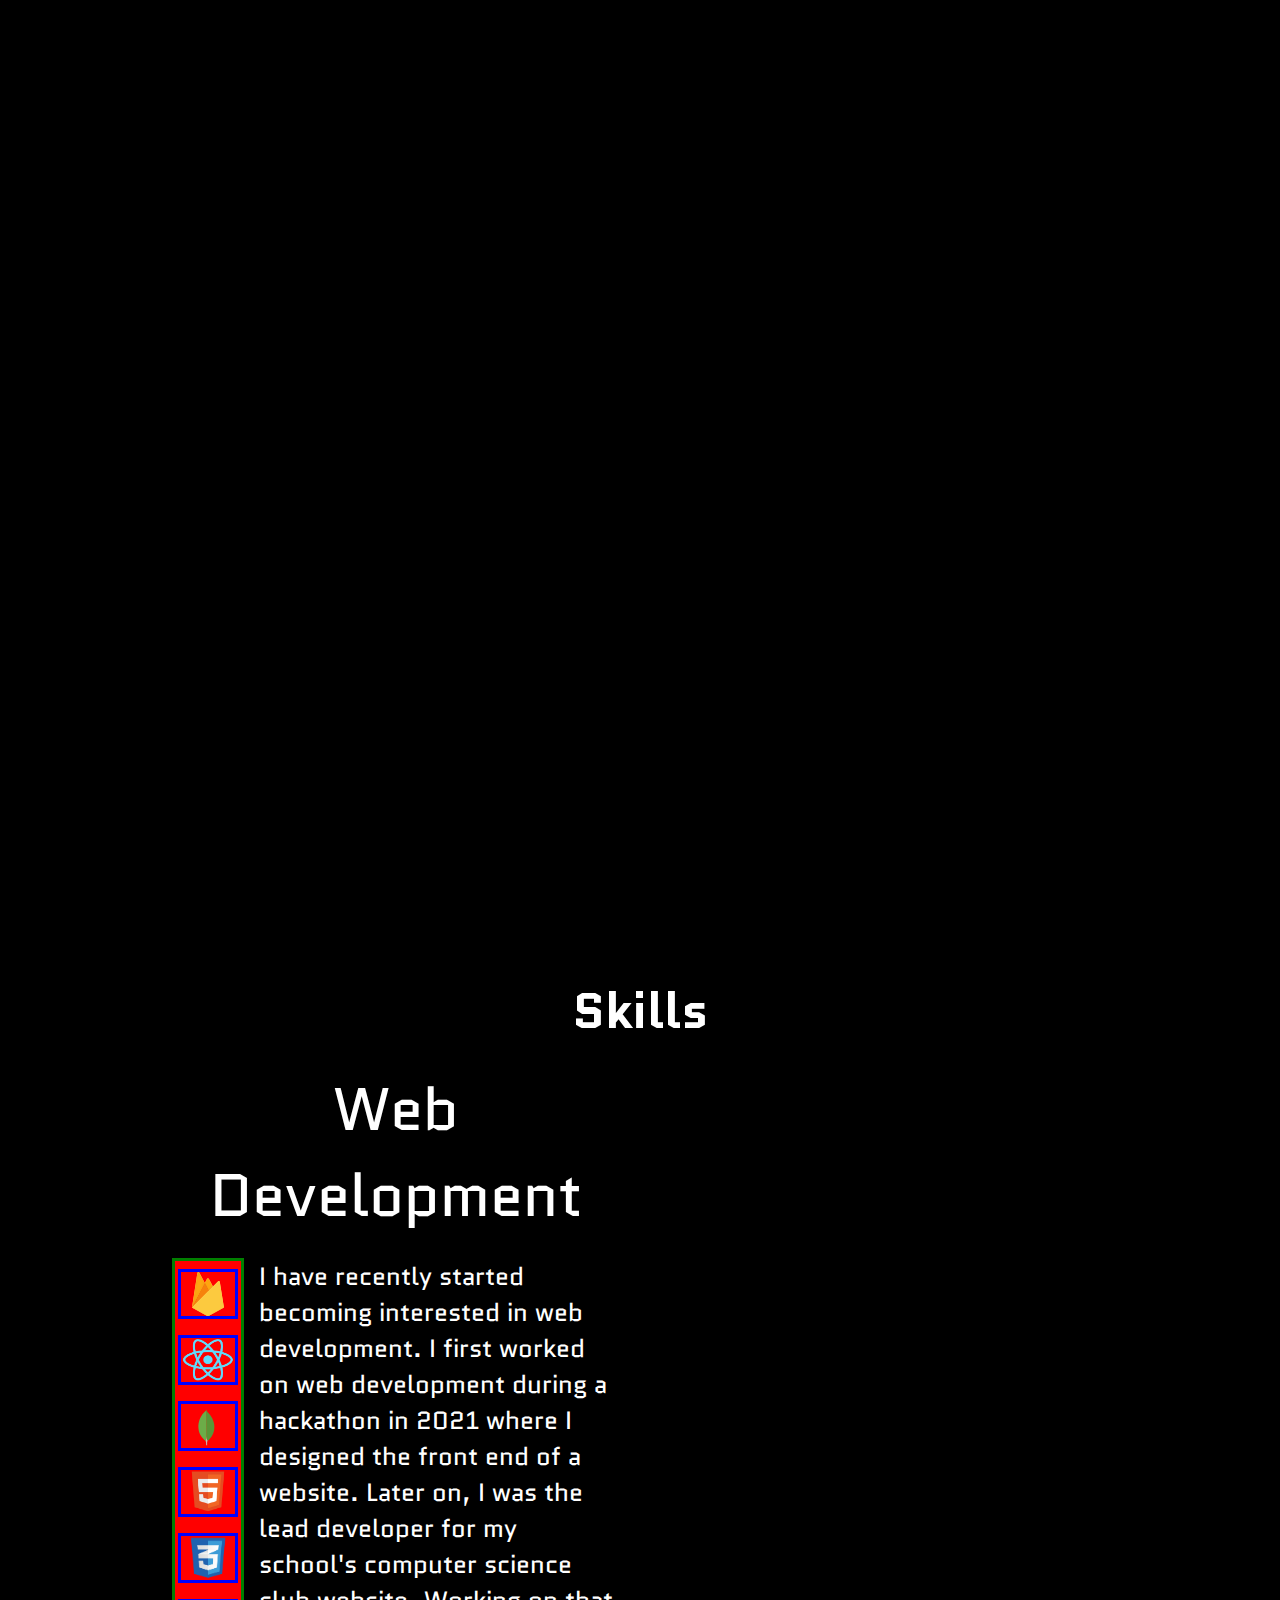
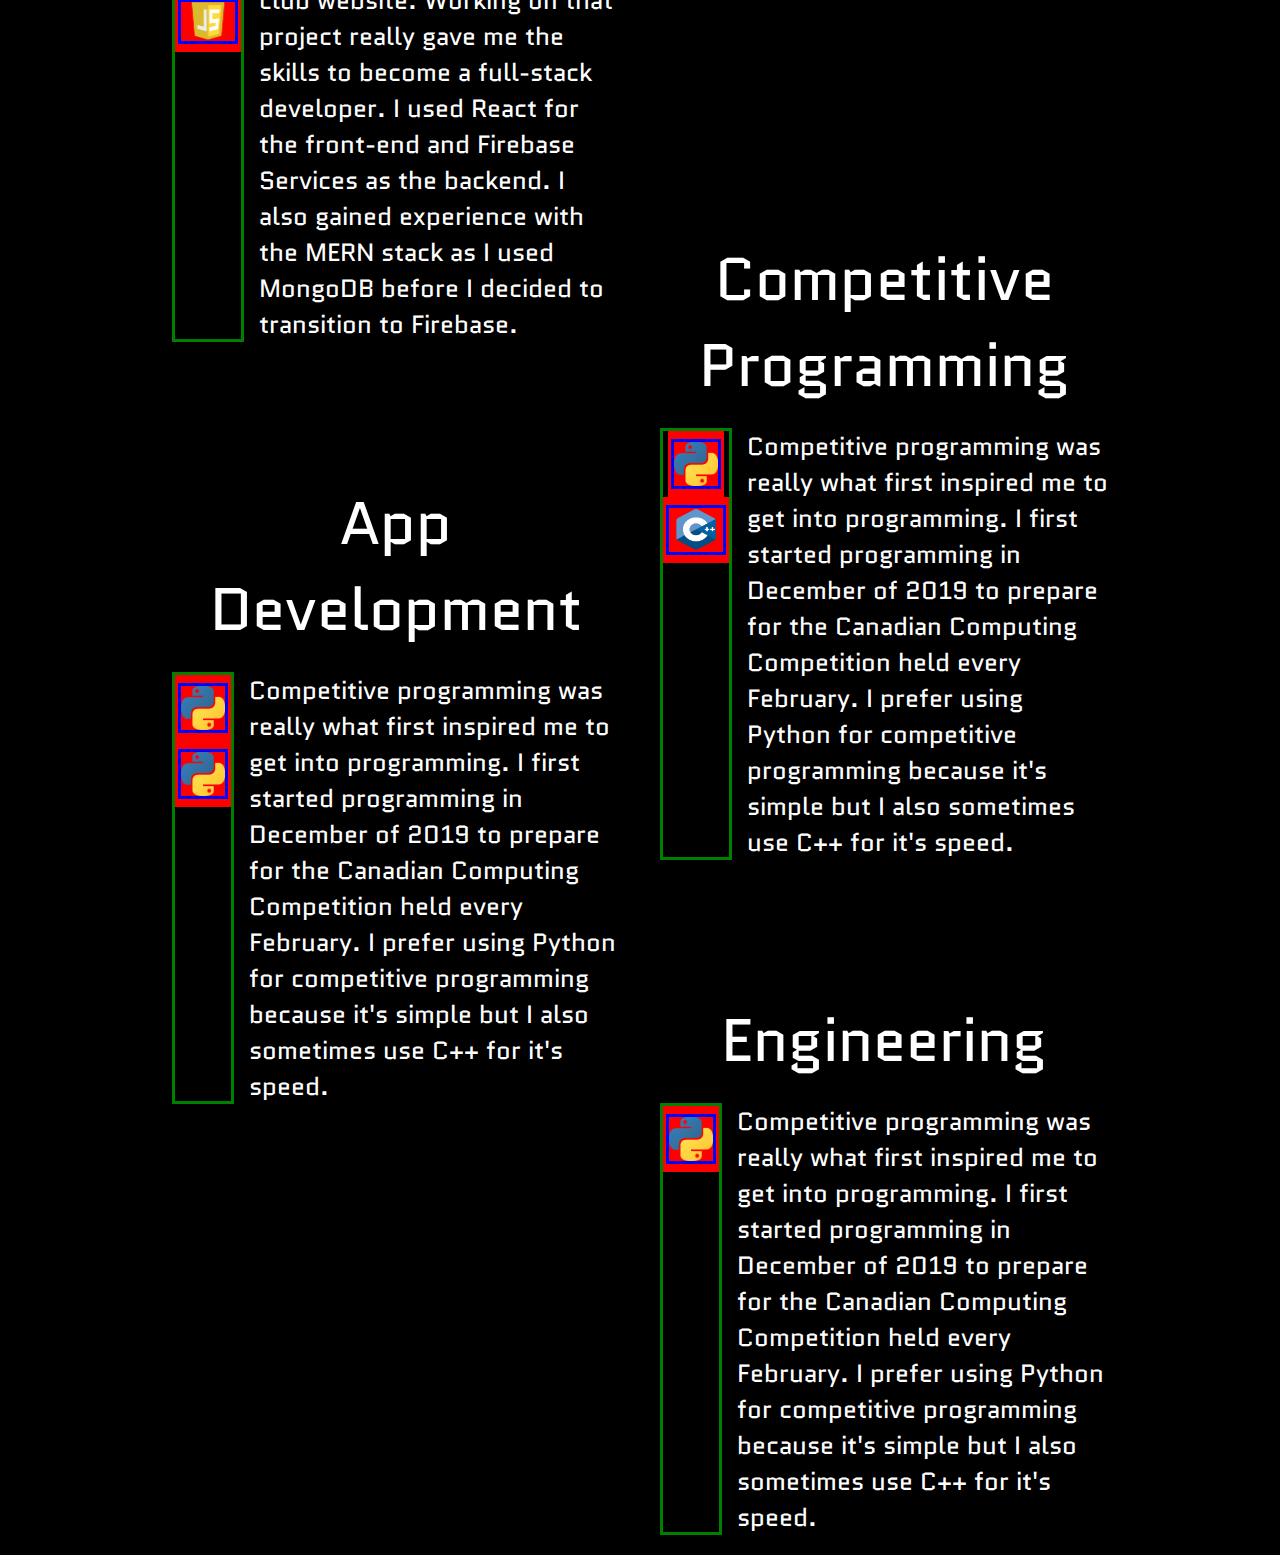
==== about-me.html @ 53fbfb59 "Added features" ====
<!DOCTYPE html>
<html>
  <head>
    <title>Projects</title>
    <link rel='stylesheet' type='text/css' href='about-me.css'>
  </head>


  <nav id='navbar'>
    <a class='logo' href='home.html'>&lt;Ri&gt;</a>
    
    <ul class='nav-links'>
      <li><a id='nav-a' href='projects.html'>Projects</a></li>
      <li><a id='nav-a' href='about-me.html'>About Me</a></li>
      <li><a id='nav-a' href='#'>Contact Me</a></li>
    </ul>
  </nav>

  <body>

    <section class='top-section'>
      <div class='content-container'>
        <div class='flexbox-container'>
          <div class='left-portion'>

            <svg id='about-me-heading' width="640" height="107" viewBox="0 0 640 107" fill="none" xmlns="http://www.w3.org/2000/svg">
              <path d="M54.736 5.2L90.736 106H76.624L68.128 82.096H23.488L14.992 106H0.880005L36.88 5.2H54.736ZM45.664 19.456L28.096 69.136H63.52L45.952 19.456H45.664Z" stroke="white" stroke-width="5"/>
              <path d="M129.337 33.28H151.081L167.785 42.928V97.072L151.081 106.72H129.337L119.113 100.816L108.889 106.72H105.145V0.880005H119.113V39.184L129.337 33.28ZM119.113 45.808V94.192H153.817V45.808H119.113Z" stroke="white" stroke-width="5"/>
              <path d="M251.986 97.072L235.282 106.72H207.49L190.786 97.072V42.928L207.49 33.28H235.282L251.986 42.928V97.072ZM204.754 45.808V94.192H238.018V45.808H204.754Z" stroke="white" stroke-width="5"/>
              <path d="M275.02 97.072V34H288.988V94.192H322.252V34H336.22V106.72H325.708L322.252 100.816L312.028 106.72H291.724L275.02 97.072Z" stroke="white" stroke-width="5"/>
              <path d="M353.494 46.528V34H366.742V21.904L380.71 13.84V34H397.99V46.528H380.71V93.472H397.99V106H383.446L366.742 96.352V46.528H353.494Z" stroke="white" stroke-width="5"/>
              <path d="M544.862 106V23.92H544.575L514.911 106H500.51L470.991 23.92H470.703V106H457.022V5.2H477.327L507.566 89.296H507.854L538.239 5.2H558.542V106H544.862Z" stroke="white" stroke-width="5"/>
              <path d="M639.869 93.472V106H599.693L582.989 96.352V42.928L599.693 33.28H623.165L639.869 42.928V74.896H596.957V93.472H639.869ZM596.957 45.808V62.368H625.901V45.808H596.957Z" stroke="white" stroke-width="5"/>
            </svg>
              
            <p class='heading-description'>
              Hello, I am currently a grade 11 sudent living in Toronto, Canada. I have recently got into programming and found out I enjoy it alot!
            </p>
          </div>
          <div class='right-portion'>

          </div>
        </div>
      </div>
    </section>

    <section class='section-two' id='skills'>
      <div class='navbar-filler'></div>
      <div class='content-container'>
        <h1 class='project-title'>Skills</h1>

        <div class='body'>
          <div class='skill-container'>
            <div class='skill-header'>Web Development</div>
            <div class='skills-flex-container'>
              <div class='skill-logo-container'>
                <div class="skill-icon-discription">
                  <p id="pop-up">Firebase</p>
                  <img src='images/firebase.svg' alt='firebase.svg' class='skill-icon' width='60px' height='50px'>
                </div>
                <div class="skill-icon-discription">
                  <p id="pop-up">React</p>
                  <img src='images/react.png' alt='react.png' class='skill-icon' width='60px' height='50px'>
                </div>
                <div class="skill-icon-discription">
                  <p id="pop-up">MongoDB</p>
                  <img src='images/mongodb.svg' alt='mongodb.svg' class='skill-icon' width='60px' height='50px'>
                </div>
                <div class="skill-icon-discription">
                  <p id="pop-up">HTML</p>
                  <img src='images/html.png' alt='html.png' class='skill-icon' width='60px' height='50px'>
                </div>
                <div class="skill-icon-discription">
                  <p id="pop-up">CSS</p>
                  <img src='images/css.png' alt='css.png' class='skill-icon' width='60px' height='50px'>
                </div>
                <div class="skill-icon-discription">
                  <p id="pop-up">JS</p>
                  <img src='images/js.png' alt='js.png' class='skill-icon' width='60px' height='45px'>
                </div>
              </div>
              <div class='skill-description'>
                I have recently started becoming interested in web development. I first worked on web development during a hackathon in 2021 where I designed the front end of a website. Later on, I was the lead developer for my school's computer science club website. Working on that project really gave me the skills to become a full-stack developer. I used React for the front-end and Firebase Services as the backend. I also gained experience with the MERN stack as I used MongoDB before I decided to transition to Firebase.
              </div>  
            </div>
          </div>

          <div class='skill-container' id='competitive-programming'>
            <div class='skill-header'>Competitive Programming</div>
            <div class='skills-flex-container'>
              <div class='skill-logo-container'>
                <div class="skill-icon-discription">
                  <p id="pop-up">Python</p>
                  <img src='images/python.png' alt='python.png' class='skill-icon' width='50px' height='50px'>
                </div>
                <div class="skill-icon-discription">
                  <p id="pop-up">C++</p>
                  <img src='images/cpp.png' alt='cpp.png' class='skill-icon' width='60px' height='50px'>
                </div>
              </div>
              <div class='skill-description'>
                Competitive programming was really what first inspired me to get into programming. I first started programming in December of 2019 to prepare for the Canadian Computing Competition held every February. I prefer using Python for competitive programming because it's simple but I also sometimes use C++ for it's speed. 
              </div>  
            </div>
          </div>

          <div class='skill-container' id='app-development'>
            <div class='skill-header'>App Development</div>
            <div class='skills-flex-container'>
              <div class='skill-logo-container'>
                <div class="skill-icon-discription">
                  <p id="pop-up">Android Studio</p>
                  <img src='images/python.png' alt='python.png' class='skill-icon' width='50px' height='50px'>
                </div>
                <div class="skill-icon-discription">
                  <p id="pop-up">Java</p>
                  <img src='images/python.png' alt='python.png' class='skill-icon' width='50px' height='50px'>
                </div>
              </div>
              <div class='skill-description'>
                Competitive programming was really what first inspired me to get into programming. I first started programming in December of 2019 to prepare for the Canadian Computing Competition held every February. I prefer using Python for competitive programming because it's simple but I also sometimes use C++ for it's speed. 
              </div>  
            </div>
          </div>

          <div class='skill-container' id='engineering'>
            <div class='skill-header'>Engineering</div>
            <div class='skills-flex-container'>
              <div class='skill-logo-container'>
                <div class="skill-icon-discription">
                  <p id="pop-up">Arduino</p>
                  <img src='images/python.png' alt='python.png' class='skill-icon' width='50px' height='50px'>
                </div>
              </div>
              <div class='skill-description'>
                Competitive programming was really what first inspired me to get into programming. I first started programming in December of 2019 to prepare for the Canadian Computing Competition held every February. I prefer using Python for competitive programming because it's simple but I also sometimes use C++ for it's speed. 
              </div>  
            </div>
          </div>
        </div>
      </div>
    </section>




    <script src='projects.js'></script>

  </body>
</html>
---- about-me.css ----
@import url('https://fonts.googleapis.com/css2?family=Quantico:ital@0;1&display=swap');
* {
  font-family: 'Quantico', sans-serif;
  box-sizing: border-box;
  padding: 0;
  margin: 0;
  scroll-behavior: smooth;
}

body {
  background-color: #000;
}

nav {
  position: fixed;
  display: flex;
  width: 100%;
  background: #000;
  z-index: 20;
  align-items: center;
  animation: drop-in 1s ease forwards 2.5s;
  top: -100%;
}

@keyframes drop-in {
  0% {
    top: -10%;
  }
  100% {
    top: 0;
  }
}


.logo {
  color: #fff;
  font-size: 30px;
  padding: 0 20px;
  position: absolute;
  text-decoration: none
}

.nav-links {
  display: flex;
  justify-content: space-around;
  height: 3vh;
  width: 500px;
  margin: 1vh auto;
  padding: 0;
  left: 0;
  right: 0;
}

li, #nav-a {
  font-size: 20px;
  display: inline-block;
  text-decoration: none;
  color: #00ffff;
  transition: color 0.5s ease;
}

#nav-a:hover {
  color: #fff;
}

.top-section {
  width: 100%;
  height: 100vh;
  background: #000;
  display: flex;
  justify-content: center;
  align-items: center;
}


#about-me-heading {
  height: 200px;
  stroke-linecap: round;
}

#about-me-heading path:nth-child(1) {
  stroke-dasharray: 497;
  stroke-dashoffset: 497;
  animation: line-animation 1s ease forwards;
}

#about-me-heading path:nth-child(2) {
  stroke-dasharray: 500;
  stroke-dashoffset: 500;
  animation: line-animation 1s ease forwards 0.3s;
}

#about-me-heading path:nth-child(3) {
  stroke-dasharray: 404;
  stroke-dashoffset: 404;
  animation: line-animation 1s ease forwards 0.6s;
}

#about-me-heading path:nth-child(4) {
  stroke-dasharray: 390;
  stroke-dashoffset: 390;
  animation: line-animation 1s ease forwards 0.9s;
}

#about-me-heading path:nth-child(5) {
  stroke-dasharray: 295;
  stroke-dashoffset: 295;
  animation: line-animation 1s ease forwards 1.2s;
}

#about-me-heading path:nth-child(6) {
  stroke-dasharray: 805;
  stroke-dashoffset: 805;
  animation: line-animation 1s ease forwards 1.5s;
}

#about-me-heading path:nth-child(7) {
  stroke-dasharray: 420;
  stroke-dashoffset: 420;
  animation: line-animation 1s ease forwards 1.8s;
}

@keyframes line-animation {
  100% {
    stroke-dashoffset: 0;
  }
}

.content-container {
  width: 80%;
  margin: 0 auto;
}

.flexbox-container {
  display: flex;
  flex-direction: row;
}

.left-portion {
  height: 550px;
  flex-basis: 60%;
  padding-top: 50px;
}

.right-portion {
  flex-basis: 40%;
  justify-content: center;
  align-items: center;
  display: flex;
}

.heading-description {
  line-height: 40px;
  font-size: 25px;
  color: #fff;
  opacity: 0;
  transform: translateX(-100%);
  animation: fade-in 1.75s ease forwards 2.5s;
}

@keyframes fade-in {
  0% {
    opacity: 0;
    transform: translateX(-100%);
  }
  100% {
    opacity: 1;
    transform: translateX(0);
  }
}

.project-title {
  font-size: 50px;
  text-align: center;
}

.section-two {
  height: 100vh;
  background-color: #000;
  color: #fff;
  padding: 30px;
}

.navbar-filler {
  height: 5vh;
}

.skill-container {
  padding: 20px;
  border-radius: 30px;
  width: 50%;
}

.skill-header {
  font-size: 60px;
  color: #fff;
  text-align: center;
  margin-bottom: 20px;
}

.skills-flex-container {
  display: flex;
}

.skill-logo-container {
  display: flex;
  flex-direction: column;
  margin-right: 15px;
  border: 3px solid green;
  align-items: center;
}

.skill-description {
  font-size: 25px;
}

#competitive-programming {
  float: right;
  margin: -15% 0 0 0;
}

#engineering {
  float: right;
  margin: 10% 0 0 0;
}

#app-development {
  float: left;
  margin: 10% 0 0 0;
}

.skill-icon {
  transform: rotate(0deg);
  transition: transform 0.5s ease;
  margin: 5px 0;
  padding: 0;
  border: 3px solid blue;
}

.skill-icon:hover {
  transform: rotate(-360deg);
}

.skill-icon-discription {
  display: inline-flex;
  margin: 0;
  padding: 0;
  background: red;
  border: 3px solid red;
}

#pop-up {
  font-size: 30px;
  margin: 5px 0;
  opacity: 0;
  position: absolute;
  transform: translateX(-50%);
  transition: all 0.5s ease;
}

.skill-icon-discription:hover #pop-up{
  transform: translateX(-100%);
  opacity: 1;
}
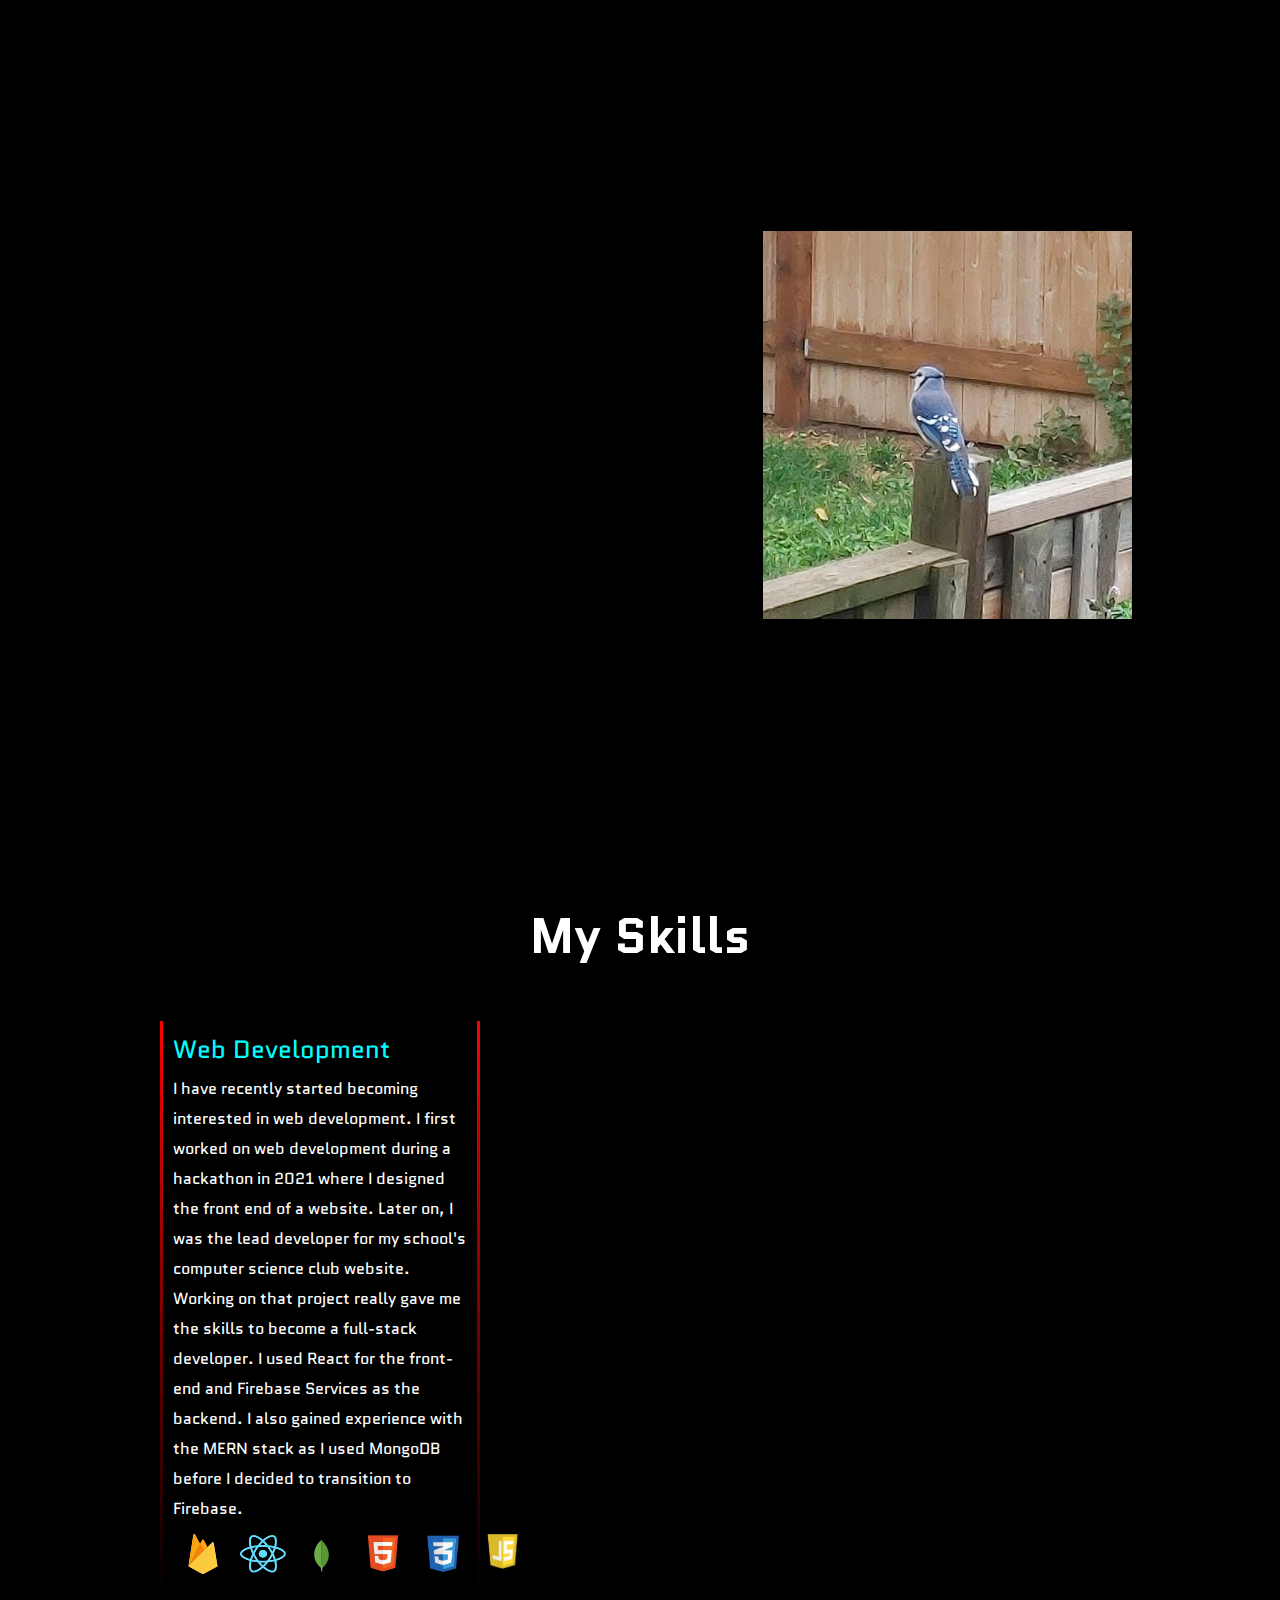
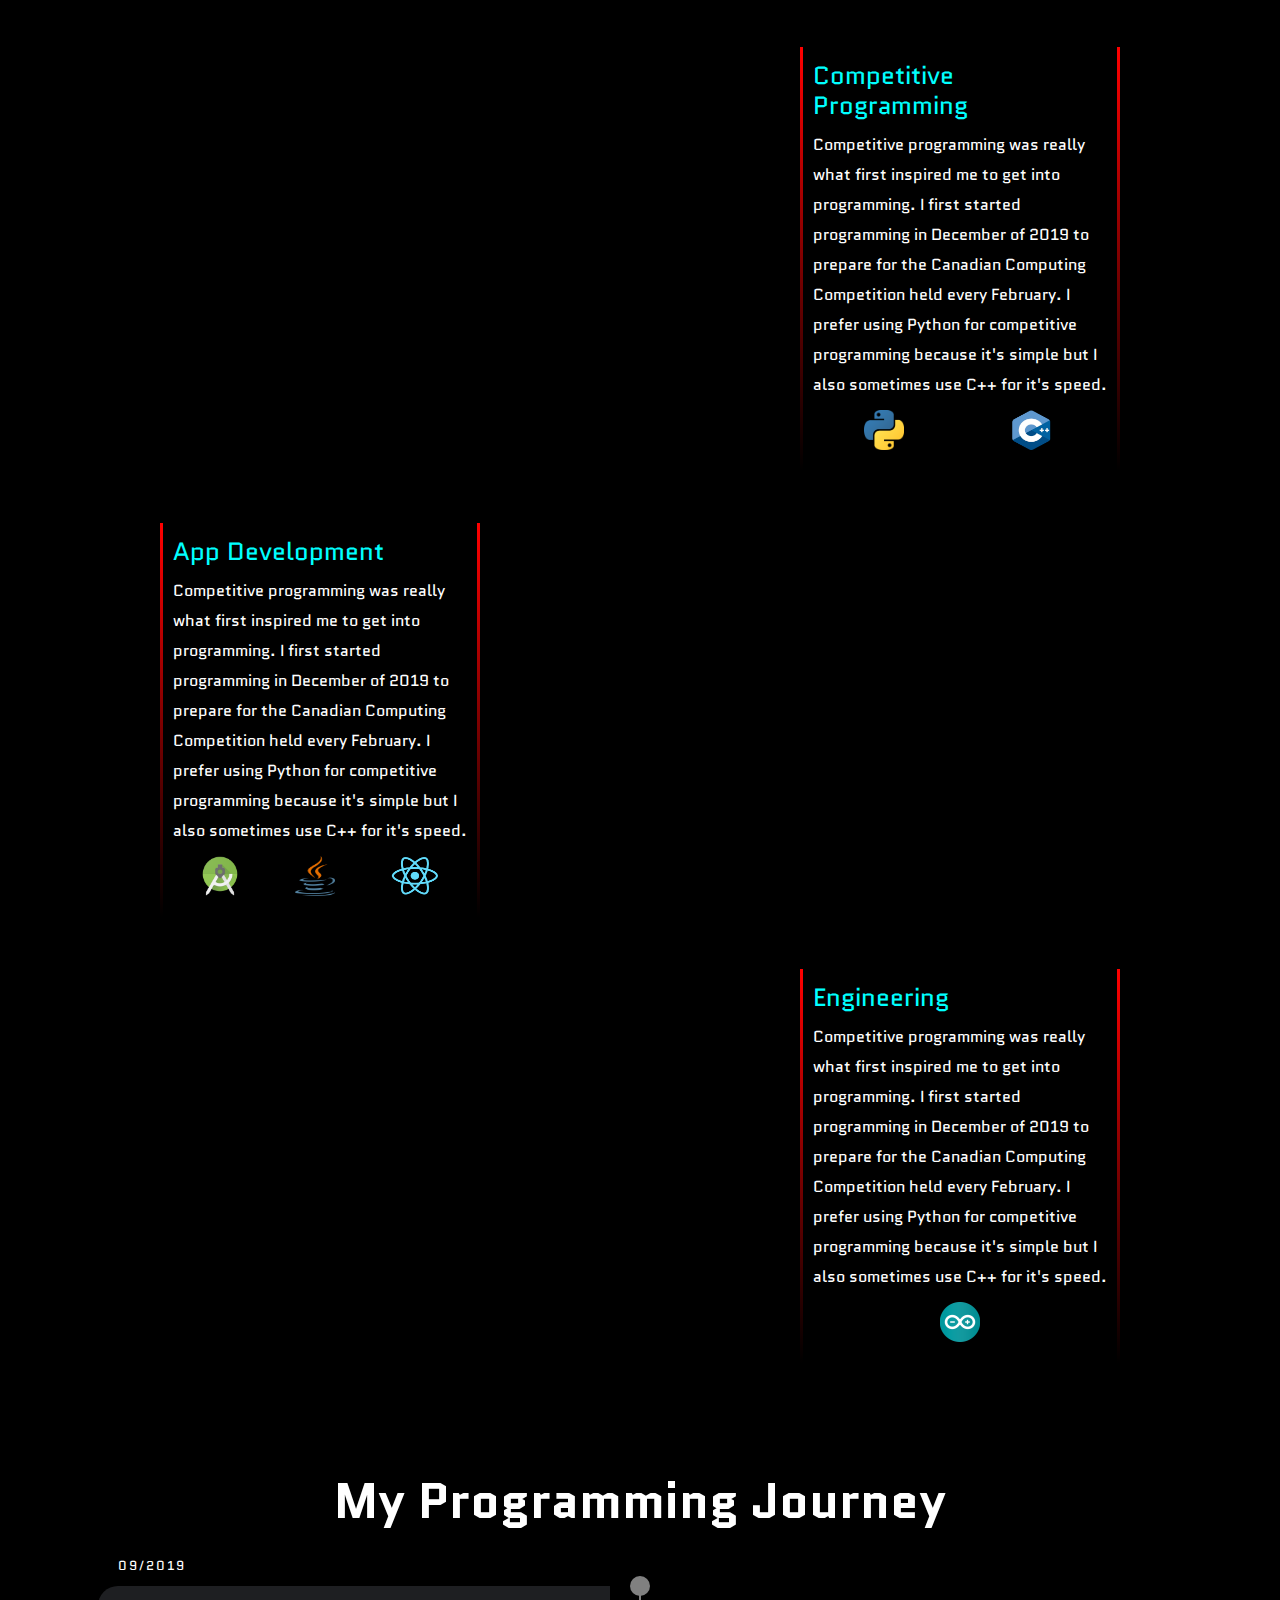
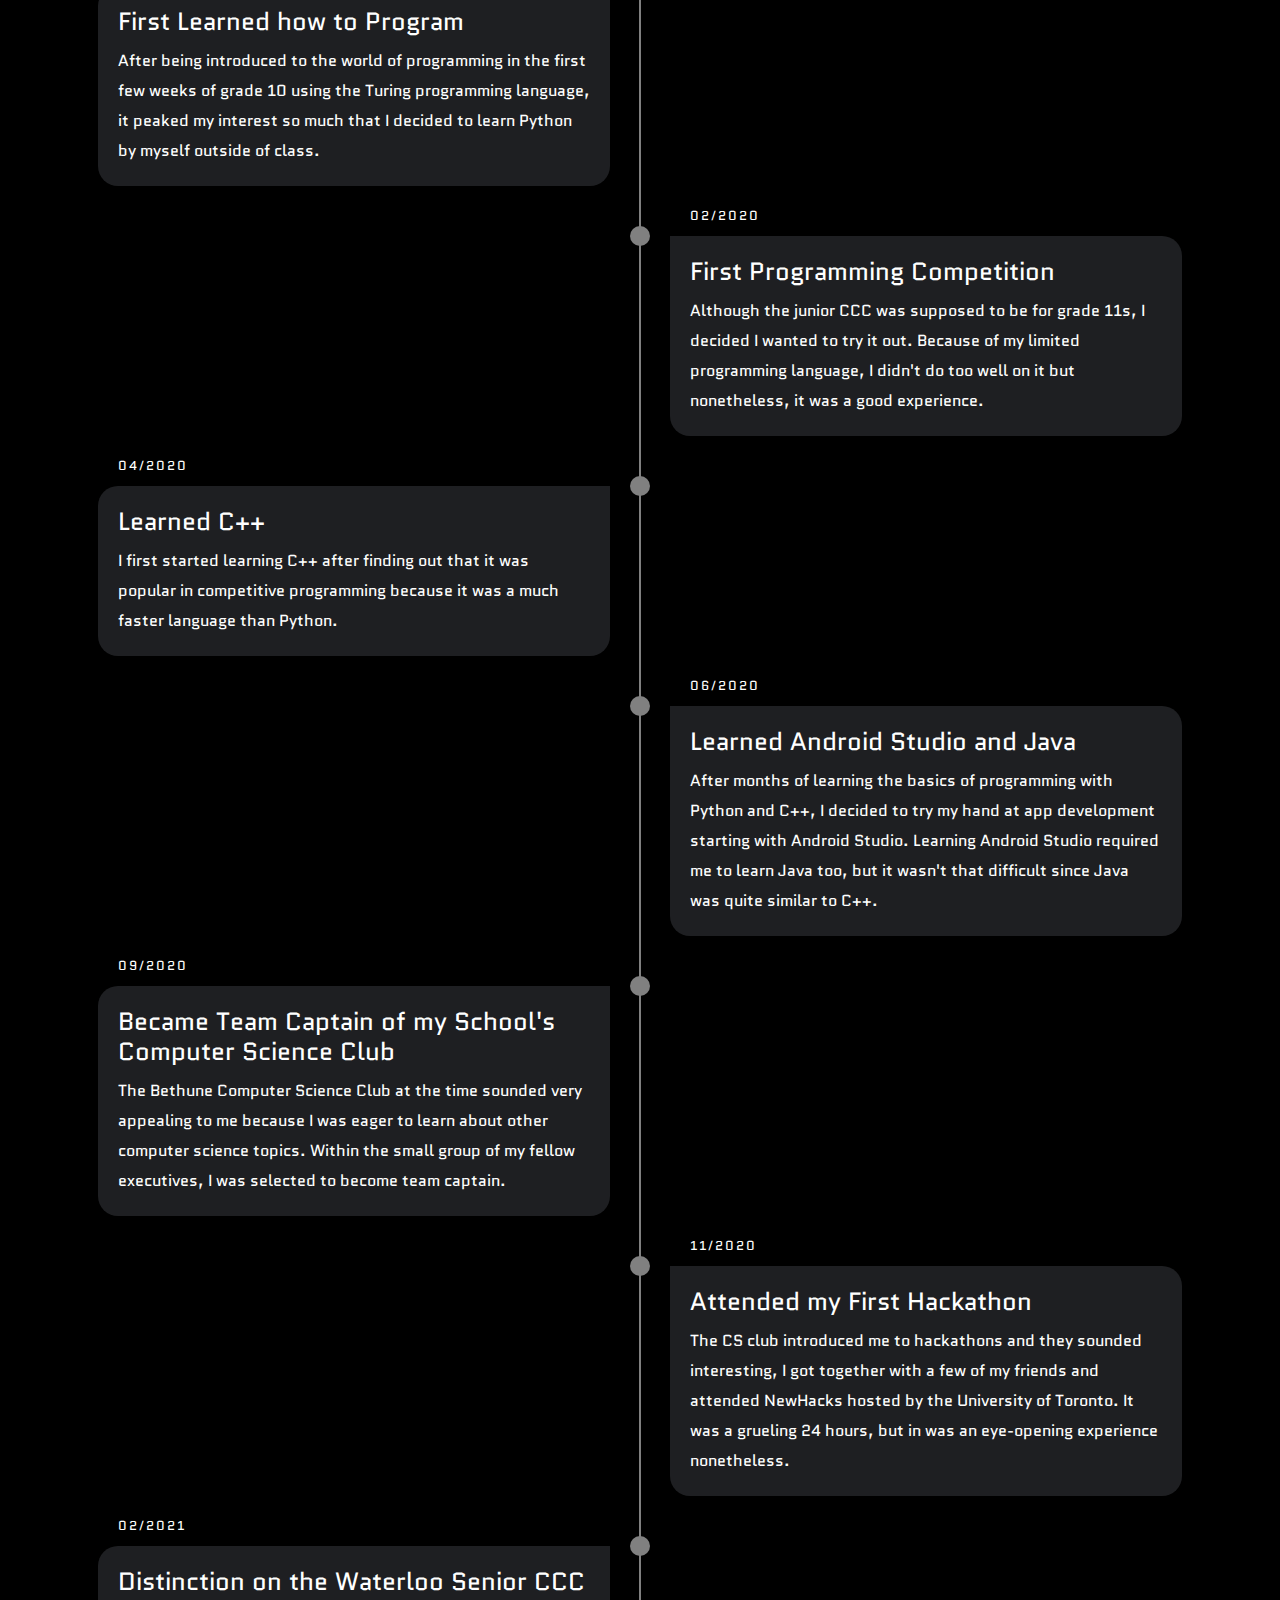
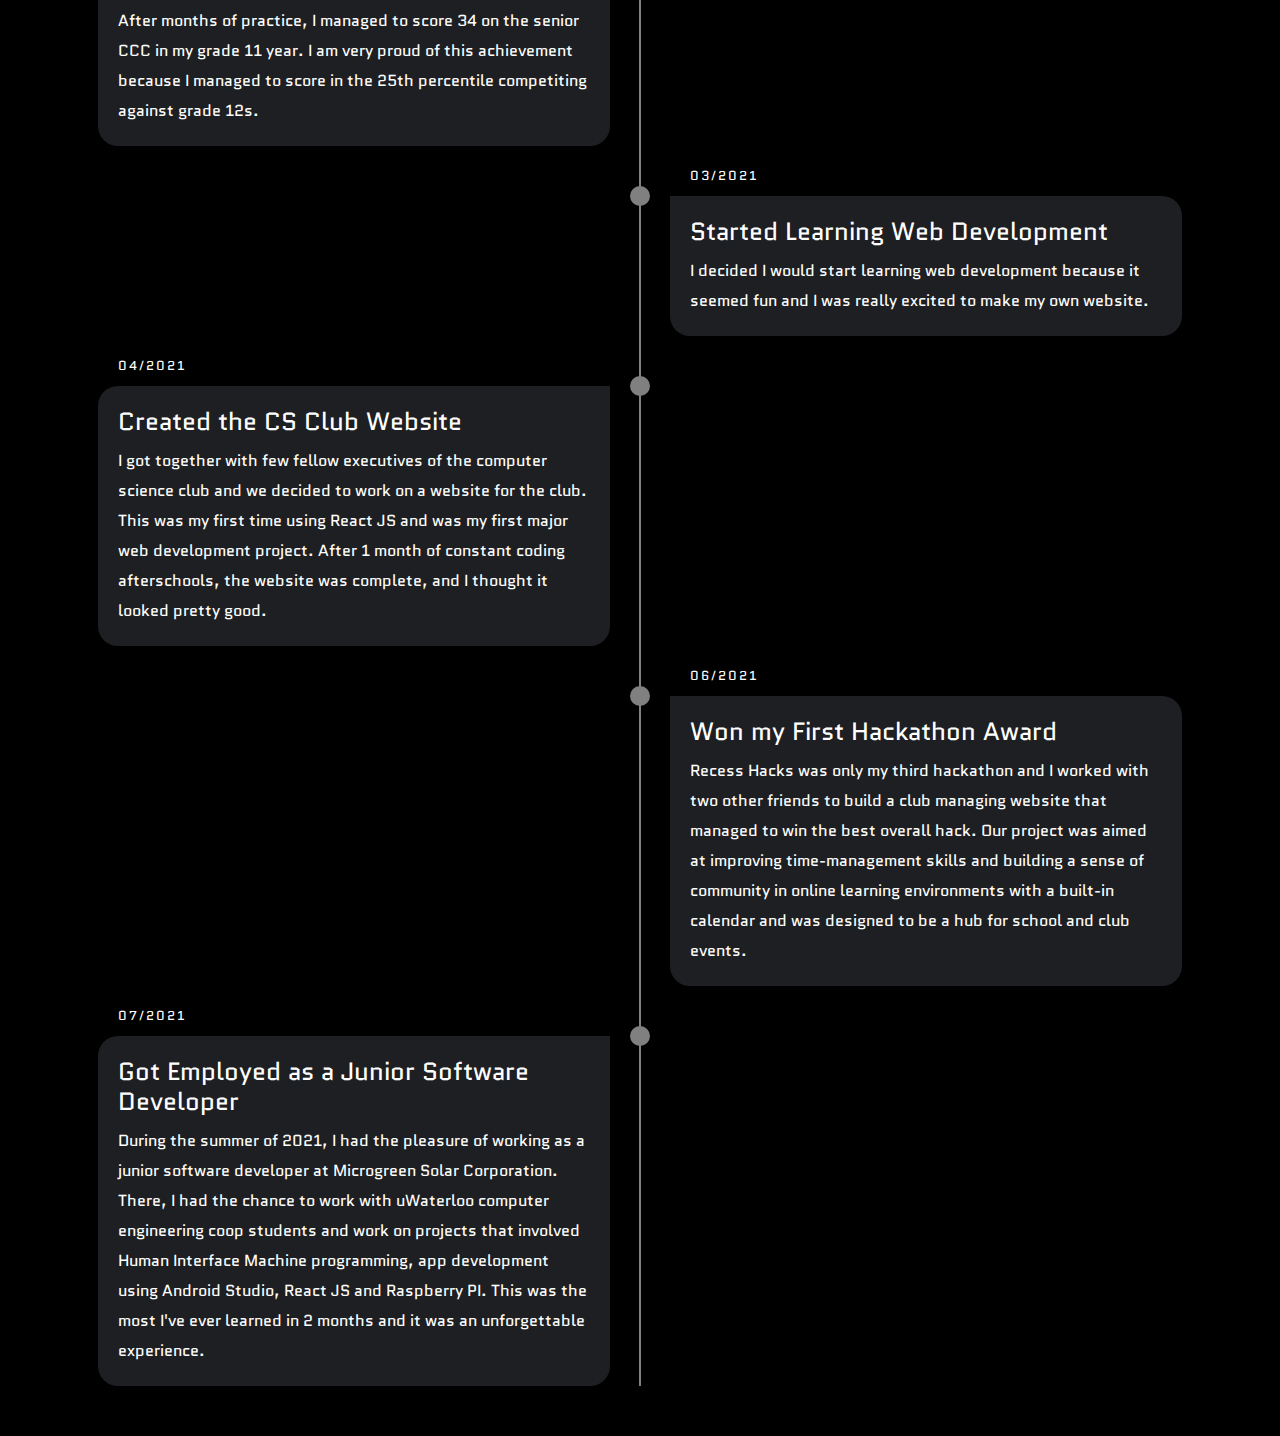
==== commit 27a7219a: "Worked on Awards Page" ====
--- a/about-me.html
+++ b/about-me.html
@@ -7,22 +7,20 @@
 
 
   <nav id='navbar'>
-    <a class='logo' href='home.html'>&lt;Ri&gt;</a>
+    <a class='logo' href='home.html'>Ri Hong</a>
     
     <ul class='nav-links'>
       <li><a id='nav-a' href='projects.html'>Projects</a></li>
       <li><a id='nav-a' href='about-me.html'>About Me</a></li>
-      <li><a id='nav-a' href='#'>Contact Me</a></li>
+      <li><a id='nav-a' href='achievements.html'>Achievements</a></li>
     </ul>
   </nav>
 
   <body>
-
     <section class='top-section'>
       <div class='content-container'>
         <div class='flexbox-container'>
           <div class='left-portion'>
-
             <svg id='about-me-heading' width="640" height="107" viewBox="0 0 640 107" fill="none" xmlns="http://www.w3.org/2000/svg">
               <path d="M54.736 5.2L90.736 106H76.624L68.128 82.096H23.488L14.992 106H0.880005L36.88 5.2H54.736ZM45.664 19.456L28.096 69.136H63.52L45.952 19.456H45.664Z" stroke="white" stroke-width="5"/>
               <path d="M129.337 33.28H151.081L167.785 42.928V97.072L151.081 106.72H129.337L119.113 100.816L108.889 106.72H105.145V0.880005H119.113V39.184L129.337 33.28ZM119.113 45.808V94.192H153.817V45.808H119.113Z" stroke="white" stroke-width="5"/>
@@ -38,113 +36,188 @@
             </p>
           </div>
           <div class='right-portion'>
-
+            <img src='images/bird.jpg' alt='bird.jpg' width='90%'>
           </div>
         </div>
       </div>
     </section>
 
-    <section class='section-two' id='skills'>
-      <div class='navbar-filler'></div>
-      <div class='content-container'>
-        <h1 class='project-title'>Skills</h1>
-
-        <div class='body'>
-          <div class='skill-container'>
-            <div class='skill-header'>Web Development</div>
-            <div class='skills-flex-container'>
-              <div class='skill-logo-container'>
-                <div class="skill-icon-discription">
-                  <p id="pop-up">Firebase</p>
-                  <img src='images/firebase.svg' alt='firebase.svg' class='skill-icon' width='60px' height='50px'>
-                </div>
-                <div class="skill-icon-discription">
-                  <p id="pop-up">React</p>
-                  <img src='images/react.png' alt='react.png' class='skill-icon' width='60px' height='50px'>
-                </div>
-                <div class="skill-icon-discription">
-                  <p id="pop-up">MongoDB</p>
-                  <img src='images/mongodb.svg' alt='mongodb.svg' class='skill-icon' width='60px' height='50px'>
-                </div>
-                <div class="skill-icon-discription">
-                  <p id="pop-up">HTML</p>
-                  <img src='images/html.png' alt='html.png' class='skill-icon' width='60px' height='50px'>
-                </div>
-                <div class="skill-icon-discription">
-                  <p id="pop-up">CSS</p>
-                  <img src='images/css.png' alt='css.png' class='skill-icon' width='60px' height='50px'>
-                </div>
-                <div class="skill-icon-discription">
-                  <p id="pop-up">JS</p>
-                  <img src='images/js.png' alt='js.png' class='skill-icon' width='60px' height='45px'>
-                </div>
-              </div>
-              <div class='skill-description'>
-                I have recently started becoming interested in web development. I first worked on web development during a hackathon in 2021 where I designed the front end of a website. Later on, I was the lead developer for my school's computer science club website. Working on that project really gave me the skills to become a full-stack developer. I used React for the front-end and Firebase Services as the backend. I also gained experience with the MERN stack as I used MongoDB before I decided to transition to Firebase.
-              </div>  
-            </div>
-          </div>
-
-          <div class='skill-container' id='competitive-programming'>
-            <div class='skill-header'>Competitive Programming</div>
-            <div class='skills-flex-container'>
-              <div class='skill-logo-container'>
-                <div class="skill-icon-discription">
-                  <p id="pop-up">Python</p>
-                  <img src='images/python.png' alt='python.png' class='skill-icon' width='50px' height='50px'>
-                </div>
-                <div class="skill-icon-discription">
-                  <p id="pop-up">C++</p>
-                  <img src='images/cpp.png' alt='cpp.png' class='skill-icon' width='60px' height='50px'>
-                </div>
-              </div>
-              <div class='skill-description'>
-                Competitive programming was really what first inspired me to get into programming. I first started programming in December of 2019 to prepare for the Canadian Computing Competition held every February. I prefer using Python for competitive programming because it's simple but I also sometimes use C++ for it's speed. 
-              </div>  
-            </div>
-          </div>
-
-          <div class='skill-container' id='app-development'>
-            <div class='skill-header'>App Development</div>
-            <div class='skills-flex-container'>
-              <div class='skill-logo-container'>
-                <div class="skill-icon-discription">
-                  <p id="pop-up">Android Studio</p>
-                  <img src='images/python.png' alt='python.png' class='skill-icon' width='50px' height='50px'>
-                </div>
-                <div class="skill-icon-discription">
-                  <p id="pop-up">Java</p>
-                  <img src='images/python.png' alt='python.png' class='skill-icon' width='50px' height='50px'>
-                </div>
-              </div>
-              <div class='skill-description'>
-                Competitive programming was really what first inspired me to get into programming. I first started programming in December of 2019 to prepare for the Canadian Computing Competition held every February. I prefer using Python for competitive programming because it's simple but I also sometimes use C++ for it's speed. 
-              </div>  
-            </div>
-          </div>
-
-          <div class='skill-container' id='engineering'>
-            <div class='skill-header'>Engineering</div>
-            <div class='skills-flex-container'>
-              <div class='skill-logo-container'>
-                <div class="skill-icon-discription">
-                  <p id="pop-up">Arduino</p>
-                  <img src='images/python.png' alt='python.png' class='skill-icon' width='50px' height='50px'>
-                </div>
-              </div>
-              <div class='skill-description'>
-                Competitive programming was really what first inspired me to get into programming. I first started programming in December of 2019 to prepare for the Canadian Computing Competition held every February. I prefer using Python for competitive programming because it's simple but I also sometimes use C++ for it's speed. 
-              </div>  
-            </div>
-          </div>
-        </div>
+    <h1 class="section-header">My Skills</h1>
+    <section class='skills-section' id='skills'>
+      <ul>
+        <li>
+          <div class="skills-content">
+            <h1>Web Development</h1>
+            <p>I have recently started becoming interested in web development. I first worked on web development during a hackathon in 2021 where I designed the front end of a website. Later on, I was the lead developer for my school's computer science club website. Working on that project really gave me the skills to become a full-stack developer. I used React for the front-end and Firebase Services as the backend. I also gained experience with the MERN stack as I used MongoDB before I decided to transition to Firebase.</p>  
+            <div class='skill-logo-container'>
+              <div class="skill-icon-discription">
+                <p id="pop-up">Firebase</p>
+                <img src='images/firebase.svg' alt='firebase.svg' class='skill-icon' width='60px' height='50px'>
+              </div>
+              <div class="skill-icon-discription">
+                <p id="pop-up">React JS</p>
+                <img src='images/react.png' alt='react.png' class='skill-icon' width='60px' height='50px'>
+              </div>
+              <div class="skill-icon-discription">
+                <p id="pop-up">MongoDB</p>
+                <img src='images/mongodb.svg' alt='mongodb.svg' class='skill-icon' width='60px' height='50px'>
+              </div>
+              <div class="skill-icon-discription">
+                <p id="pop-up">HTML</p>
+                <img src='images/html.png' alt='html.png' class='skill-icon' width='60px' height='50px'>
+              </div>
+              <div class="skill-icon-discription">
+                <p id="pop-up">CSS</p>
+                <img src='images/css.png' alt='css.png' class='skill-icon' width='60px' height='50px'>
+              </div>
+              <div class="skill-icon-discription">
+                <p id="pop-up">JS</p>
+                <img src='images/js.png' alt='js.png' class='skill-icon' width='60px' height='45px'>
+              </div>
+            </div>
+          </div>
+        </li>
+        <li>
+          <div class='skills-content'>
+            <h1>Competitive Programming</h1>
+            <p>Competitive programming was really what first inspired me to get into programming. I first started programming in December of 2019 to prepare for the Canadian Computing Competition held every February. I prefer using Python for competitive programming because it's simple but I also sometimes use C++ for it's speed.</p> 
+            <div class='skill-logo-container'>
+              <div class="skill-icon-discription">
+                <p id="pop-up">Python</p>
+                <img src='images/python.png' alt='python.png' class='skill-icon' width='50px' height='50px'>
+              </div>
+              <div class="skill-icon-discription">
+                <p id="pop-up">C++</p>
+                <img src='images/cpp.png' alt='cpp.png' class='skill-icon' width='60px' height='50px'>
+              </div>
+            </div>
+          </div>
+        </li>
+        <li>
+          <div class='skills-content'>
+            <h1>App Development</h1>
+            <p>Competitive programming was really what first inspired me to get into programming. I first started programming in December of 2019 to prepare for the Canadian Computing Competition held every February. I prefer using Python for competitive programming because it's simple but I also sometimes use C++ for it's speed. </p> 
+            <div class='skill-logo-container'>
+              <div class="skill-icon-discription">
+                <p id="pop-up">Android</p>
+                <img src='images/AndroidStudio.png' alt='python.png' class='skill-icon' width='50px' height='50px'>
+              </div>
+              <div class="skill-icon-discription">
+                <p id="pop-up">Java</p>
+                <img src='images/javaLogo.png' alt='python.png' class='skill-icon' width='50px' height='50px'>
+              </div>
+              <div class="skill-icon-discription">
+                <p id="pop-up">React Native</p>
+                <img src='images/react.png' alt='react.png' class='skill-icon' width='60px' height='50px'>
+              </div>
+            </div>
+          </div>
+        </li>
+        <li>
+          <div class='skills-content'>
+            <h1>Engineering</h1>
+            <p>Competitive programming was really what first inspired me to get into programming. I first started programming in December of 2019 to prepare for the Canadian Computing Competition held every February. I prefer using Python for competitive programming because it's simple but I also sometimes use C++ for it's speed. </p> 
+            <div class='skill-logo-container'>
+              <div class="skill-icon-discription">
+                <p id="pop-up">Arduino</p>
+                <img src='images/arduino.png' alt='python.png' class='skill-icon' width='50px' height='50px'>
+              </div>
+            </div>
+          </div>
+        </li>
+      </ul> 
+    </section>
+
+
+    <h1 class="section-header">My Programming Journey</h1>
+    <section class='timeline-section'>
+      <div class='timeline'>
+        <ul>
+          <li>
+            <div class="timeline-content">
+              <h2 class="date">09/2019</h2>
+              <h1>First Learned how to Program</h1>
+              <p>After being introduced to the world of programming in the first few weeks of grade 10 using the Turing programming language, it peaked my interest so much that I decided to learn Python by myself outside of class.</p>
+            </div>
+          </li>
+          <li>
+            <div class="timeline-content">
+              <h2 class="date">02/2020</h2>
+              <h1>First Programming Competition</h1>
+              <p>Although the junior CCC was supposed to be for grade 11s, I decided I wanted to try it out. Because of my limited programming language, I didn't do too well on it but nonetheless, it was a good experience.</p>
+            </div>
+          </li>
+          <li>
+            <div class="timeline-content">
+              <h2 class="date">04/2020</h2>
+              <h1>Learned C++</h1>
+              <p>I first started learning C++ after finding out that it was popular in competitive programming because it was a much faster language than Python.</p>
+            </div>
+          </li>
+          <li>
+            <div class="timeline-content">
+              <h2 class="date">06/2020</h2>
+              <h1>Learned Android Studio and Java</h1>
+              <p>After months of learning the basics of programming with Python and C++, I decided to try my hand at app development starting with Android Studio. Learning Android Studio required me to learn Java too, but it wasn't that difficult since Java was quite similar to C++.</p>
+            </div>
+          </li>
+          <li>
+            <div class="timeline-content">
+              <h2 class="date">09/2020</h2>
+              <h1>Became Team Captain of my School's Computer Science Club</h1>
+              <p>The Bethune Computer Science Club at the time sounded very appealing to me because I was eager to learn about other computer science topics. Within the small group of my fellow executives, I was selected to become team captain.</p>
+            </div>
+          </li>
+          <li>
+            <div class="timeline-content">
+              <h2 class="date">11/2020</h2>
+              <h1>Attended my First Hackathon</h1>
+              <p>The CS club introduced me to hackathons and they sounded interesting, I got together with a few of my friends and attended NewHacks hosted by the University of Toronto. It was a grueling 24 hours, but in was an eye-opening experience nonetheless.</p>
+            </div>
+          </li>
+          <li>
+            <div class="timeline-content">
+              <h2 class="date">02/2021</h2>
+              <h1>Distinction on the Waterloo Senior CCC</h1>
+              <p>After months of practice, I managed to score 34 on the senior CCC in my grade 11 year. I am very proud of this achievement because I managed to score in the 25th percentile competiting against grade 12s.</p>
+            </div>
+          </li>
+          <li>
+            <div class="timeline-content">
+              <h2 class="date">03/2021</h2>
+              <h1>Started Learning Web Development</h1>
+              <p>I decided I would start learning web development because it seemed fun and I was really excited to make my own website.</p>
+            </div>
+          </li>
+          <li>
+            <div class="timeline-content">
+              <h2 class="date">04/2021</h2>
+              <h1>Created the CS Club Website</h1>
+              <p>I got together with few fellow executives of the computer science club and we decided to work on a website for the club. This was my first time using React JS and was my first major web development project. After 1 month of constant coding afterschools, the website was complete, and I thought it looked pretty good.</p>
+            </div>
+          </li>
+          <li>
+            <div class="timeline-content">
+              <h2 class="date">06/2021</h2>
+              <h1>Won my First Hackathon Award</h1>
+              <p>Recess Hacks was only my third hackathon and I worked with two other friends to build a club managing website that managed to win the best overall hack. Our project was aimed at improving time-management skills and building a sense of community in online learning environments with a built-in calendar and was designed to be a hub for school and club events.</p>
+            </div>
+          </li>
+          <li>
+            <div class="timeline-content">
+              <h2 class="date">07/2021</h2>
+              <h1>Got Employed as a Junior Software Developer</h1>
+              <p>During the summer of 2021, I had the pleasure of working as a junior software developer at Microgreen Solar Corporation. There, I had the chance to work with uWaterloo computer engineering coop students and work on projects that involved Human Interface Machine programming, app development using Android Studio, React JS and Raspberry PI. This was the most I've ever learned in 2 months and it was an unforgettable experience.</p>
+            </div>
+          </li>
+        </ul>
       </div>
+    
     </section>
 
 
-
-
-    <script src='projects.js'></script>
+    <script src="https://ajax.googleapis.com/ajax/libs/jquery/3.5.1/jquery.min.js"></script>
+    <script src='about-me.js'></script>
 
   </body>
 </html>
--- a/about-me.css
+++ b/about-me.css
@@ -19,7 +19,7 @@
   z-index: 20;
   align-items: center;
   animation: drop-in 1s ease forwards 2.5s;
-  top: -100%;
+  top: -10%;
 }
 
 @keyframes drop-in {
@@ -30,14 +30,13 @@
     top: 0;
   }
 }
-
 
 .logo {
   color: #fff;
   font-size: 30px;
   padding: 0 20px;
-  position: absolute;
-  text-decoration: none
+  white-space: nowrap;
+  text-decoration: none;
 }
 
 .nav-links {
@@ -45,7 +44,7 @@
   justify-content: space-around;
   height: 3vh;
   width: 500px;
-  margin: 1vh auto;
+  margin: 0 auto;
   padding: 0;
   left: 0;
   right: 0;
@@ -72,10 +71,19 @@
   align-items: center;
 }
 
-
 #about-me-heading {
-  height: 200px;
+  height: 70px;
   stroke-linecap: round;
+  margin: 10% 0 5% 0;
+  max-width: 80%;
+  align-items: left;
+}
+
+@media only screen and (min-width: 760px) {
+  #about-me-heading {
+    height: 100px;
+    stroke-linecap: round;
+  }
 }
 
 #about-me-heading path:nth-child(1) {
@@ -133,16 +141,25 @@
 
 .flexbox-container {
   display: flex;
-  flex-direction: row;
+  flex-direction: column;
+}
+
+@media only screen and (min-width: 760px) {
+  .flexbox-container {
+    display: flex;
+    flex-direction: row;
+  }
 }
 
 .left-portion {
   height: 550px;
   flex-basis: 60%;
   padding-top: 50px;
+  margin-bottom: 50px;
 }
 
 .right-portion {
+  height: 550px;
   flex-basis: 40%;
   justify-content: center;
   align-items: center;
@@ -154,7 +171,7 @@
   font-size: 25px;
   color: #fff;
   opacity: 0;
-  transform: translateX(-100%);
+  width: 100%;
   animation: fade-in 1.75s ease forwards 2.5s;
 }
 
@@ -169,72 +186,75 @@
   }
 }
 
-.project-title {
+.section-header {
   font-size: 50px;
-  text-align: center;
-}
-
-.section-two {
-  height: 100vh;
-  background-color: #000;
-  color: #fff;
-  padding: 30px;
-}
-
-.navbar-filler {
-  height: 5vh;
-}
-
-.skill-container {
-  padding: 20px;
-  border-radius: 30px;
-  width: 50%;
-}
-
-.skill-header {
-  font-size: 60px;
   color: #fff;
   text-align: center;
-  margin-bottom: 20px;
-}
-
-.skills-flex-container {
-  display: flex;
-}
+}
+
+.skills-section {
+  margin: 0;
+  padding: 50px 0;
+  box-sizing: border-box;
+  min-height: 100vh;
+  width: 100%;
+  display: flex;
+  align-items: center;
+  justify-content: center;
+}
+
+.skills-content {
+  border-width: 3px;
+  border-style: solid;
+  border-image: 
+    linear-gradient(
+      to bottom, 
+      red, 
+      rgba(0, 0, 0, 0)
+    ) 1 100%;
+  padding: 10px;
+  width: 80%;
+  margin: 0 auto;
+  position: relative;
+}
+
+.skills-content h1 {
+  font-size: 25px;
+  font-weight: 500;
+  line-height: 30px;
+  margin-bottom: 10px;
+  color: #00ffff;
+}
+
+.skills-content p{
+  font-size: 16px;
+  line-height: 30px;
+  font-weight: 300;
+  color: white;
+}
+
+@media only screen and (min-width: 760px) {
+  .skills-content {
+    width: 50%;
+  }
+}
+
+.skills-section ul {
+  list-style: none;
+}
+
 
 .skill-logo-container {
   display: flex;
-  flex-direction: column;
-  margin-right: 15px;
-  border: 3px solid green;
-  align-items: center;
-}
-
-.skill-description {
-  font-size: 25px;
-}
-
-#competitive-programming {
-  float: right;
-  margin: -15% 0 0 0;
-}
-
-#engineering {
-  float: right;
-  margin: 10% 0 0 0;
-}
-
-#app-development {
-  float: left;
-  margin: 10% 0 0 0;
+  flex-direction: row;
+  justify-content: space-around;
 }
 
 .skill-icon {
   transform: rotate(0deg);
   transition: transform 0.5s ease;
   margin: 5px 0;
-  padding: 0;
-  border: 3px solid blue;
+  padding: 5px;
 }
 
 .skill-icon:hover {
@@ -242,23 +262,167 @@
 }
 
 .skill-icon-discription {
-  display: inline-flex;
+  display: flex;
+  justify-content: space-evenly;
   margin: 0;
   padding: 0;
-  background: red;
-  border: 3px solid red;
 }
 
 #pop-up {
-  font-size: 30px;
-  margin: 5px 0;
+  font-size: 20px;
   opacity: 0;
   position: absolute;
-  transform: translateX(-50%);
   transition: all 0.5s ease;
 }
 
 .skill-icon-discription:hover #pop-up{
-  transform: translateX(-100%);
+  transform: translateY(175%);
   opacity: 1;
+}
+
+@media only screen and (min-width: 760px) {
+  .skills-section ul li {
+    width: 50%;
+    margin-bottom: 50px;
+    position: relative;
+  }
+
+  .skills-section ul li:nth-child(odd){
+    float: left;
+    clear: right;
+    border-radius: 20px 0px 20px 20px;
+  }
+
+  .skills-section ul li:nth-child(even){
+    float: right;
+    clear: left;
+    border-radius: 0px 20px 20px 20px;
+  }
+
+  .skills-section ul li:nth-child(odd)::after{
+    transform: translate(50%, -50%);
+    right: -30px;
+  }
+
+  .skills-section ul li:nth-child(even)::after{
+    transform: translate(-50%, -50%);
+    left: -30px;
+  }
+}
+
+.timeline-section {
+  margin: 0;
+  padding: 50px 0;
+  box-sizing: border-box;
+  min-height: 100vh;
+  width: 100%;
+  display: flex;
+  align-items: center;
+  justify-content: center;
+  color: white;
+}
+
+.timeline {
+  width: 80%;
+  height: auto;
+  margin: 0 auto;
+  position: relative;
+}
+
+.timeline ul {
+  list-style: none;
+}
+
+.timeline ul li {
+  padding: 20px;
+  background-color: #1e1f22;
+  color: white;
+  border-radius: 10px;
+  margin-bottom: 20px;
+}
+
+.timeline ul li:last-child {
+  margin-bottom: 0px;
+}
+
+.timeline-content h1{
+  font-size: 25px;
+  font-weight: 500;
+  line-height: 30px;
+  margin-bottom: 10px;
+}
+
+.timeline-content p{
+  font-size: 16px;
+  line-height: 30px;
+  font-weight: 300;
+}
+
+.timeline-content .date {
+  font-size: 13px;
+  font-weight: 300;
+  margin-bottom: 10px;
+  letter-spacing: 2px;
+}
+
+
+@media only screen and (min-width: 760px) {
+  .timeline::before {
+    content: '';
+    position: absolute;
+    height: 100%;
+    width: 2px;
+    left: 50%;
+    transform: translateX(-50%);
+    background-color: grey;
+  }
+
+  .timeline ul li {
+    width: 50%;
+    margin-bottom: 50px;
+    position: relative;
+  }
+
+  .timeline ul li:nth-child(odd){
+    float: left;
+    clear: right;
+    transform: translateX(-30px);
+    border-radius: 20px 0px 20px 20px;
+  }
+
+  .timeline ul li:nth-child(even){
+    float: right;
+    clear: left;
+    transform: translateX(30px);
+    border-radius: 0px 20px 20px 20px;
+  }
+
+  .timeline ul li::after {
+    content: '';
+    position: absolute;
+    height: 20px;
+    width: 20px;
+    background-color: grey;
+    border-radius: 50%;
+    top: 0;
+  }
+
+  .timeline ul li:nth-child(odd)::after{
+    transform: translate(50%, -50%);
+    right: -30px;
+  }
+
+  .timeline ul li:nth-child(even)::after{
+    transform: translate(-50%, -50%);
+    left: -30px;
+  }
+
+  .timeline ul li:hover::after {
+    background-color: aqua;
+  }
+
+  .timeline-content .date {
+    position: absolute;
+    top: -30px;
+  }
 }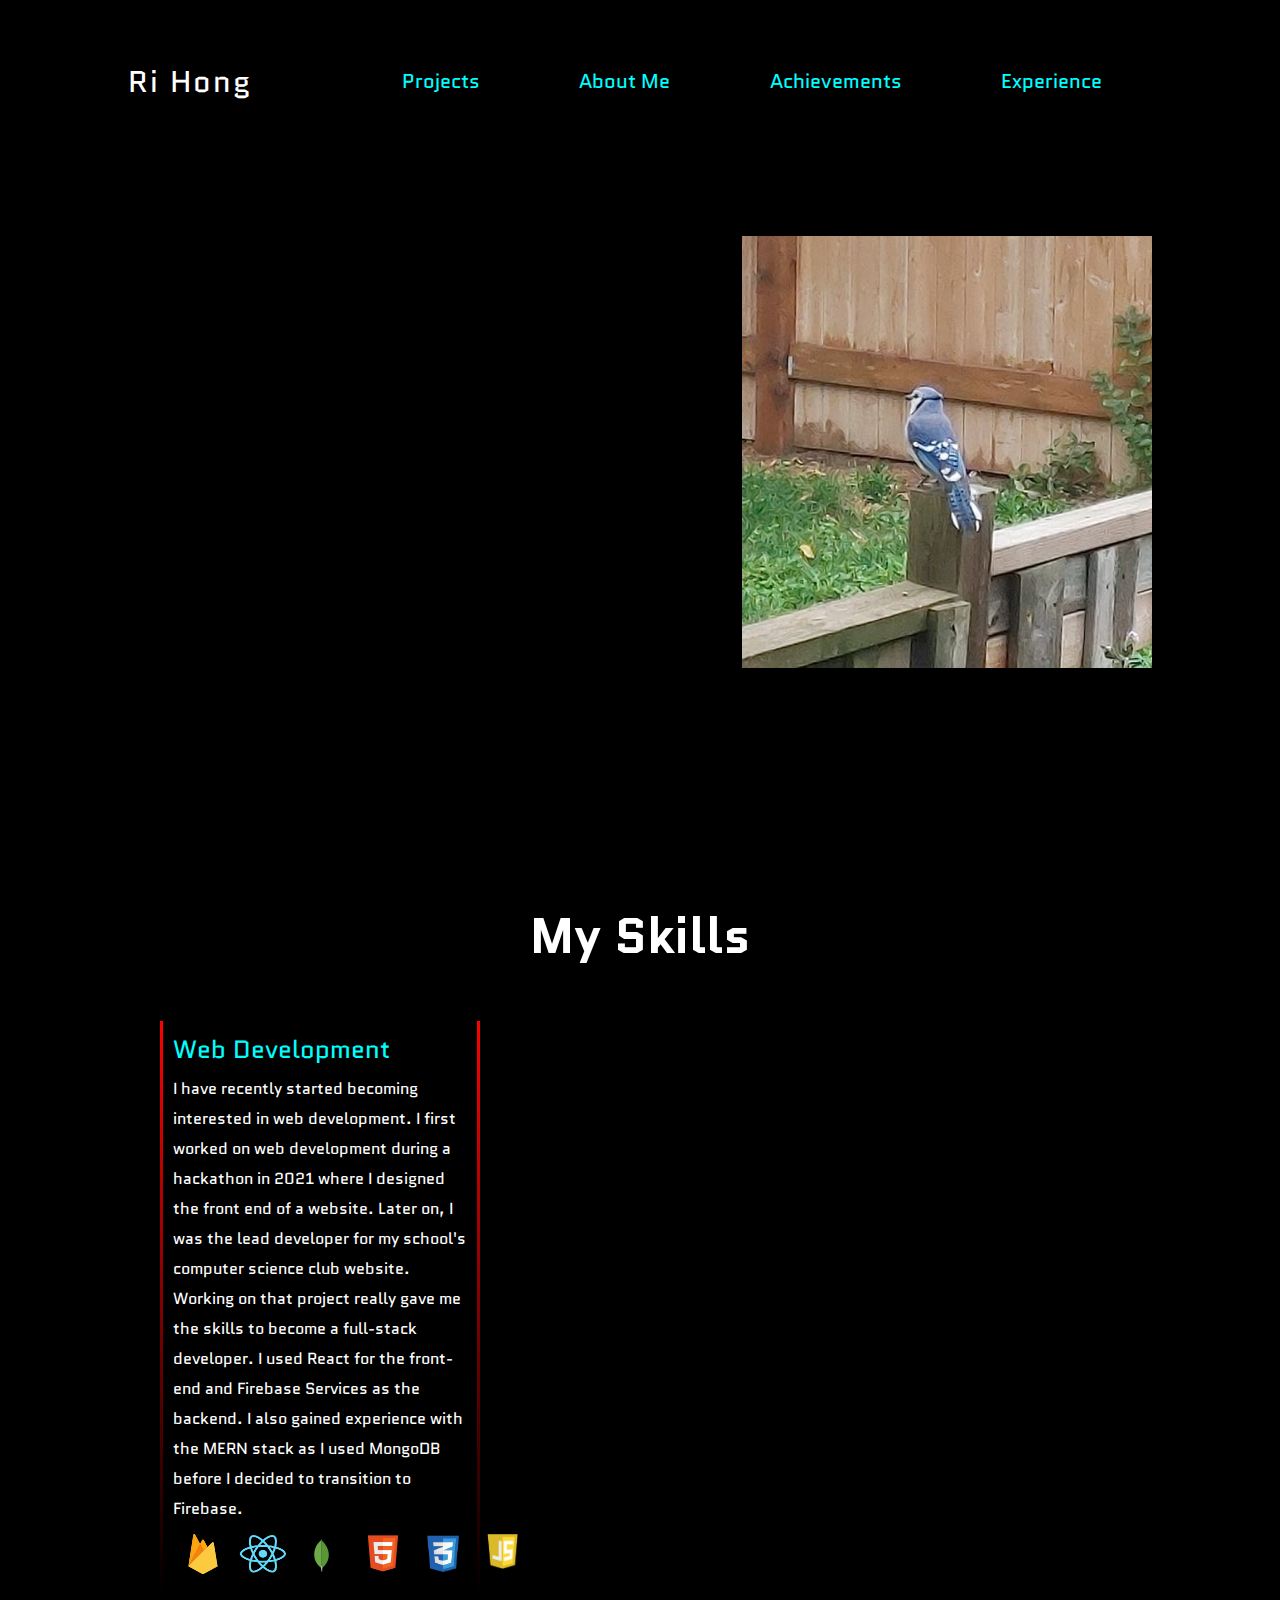
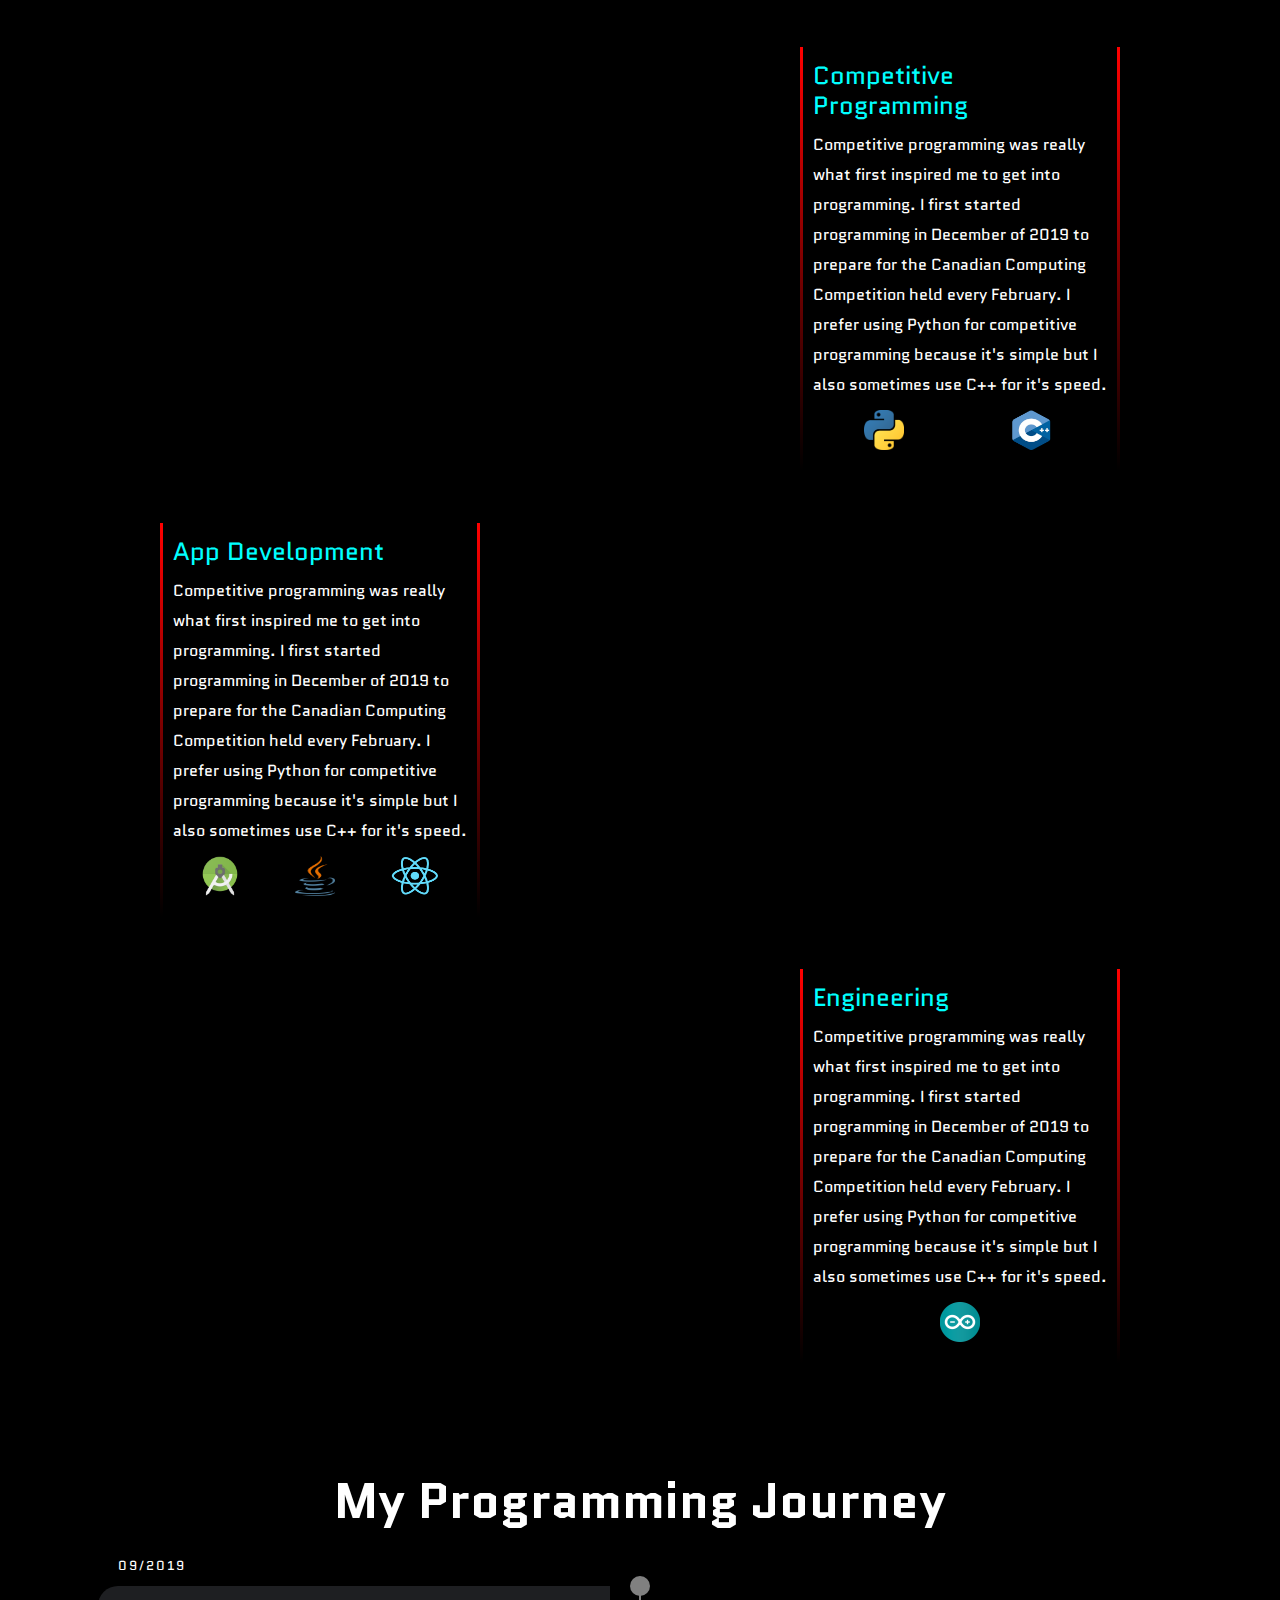
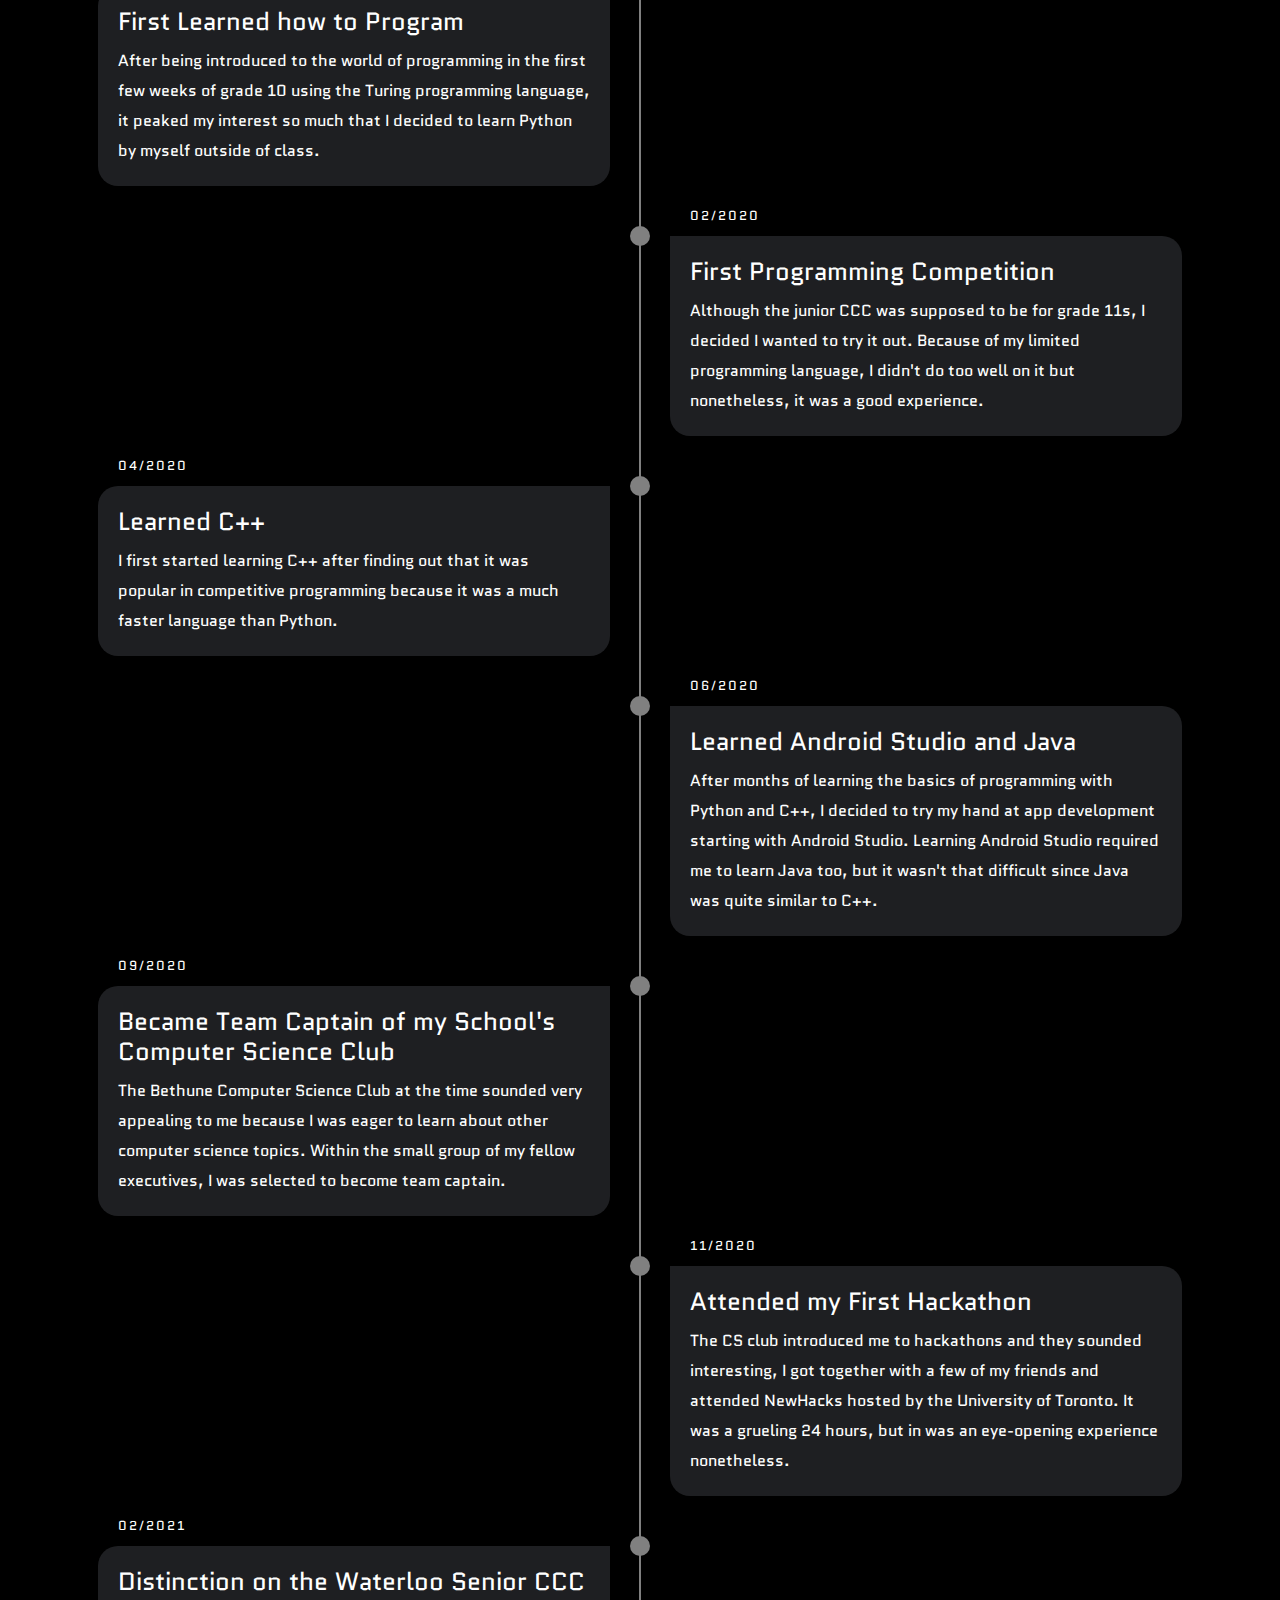
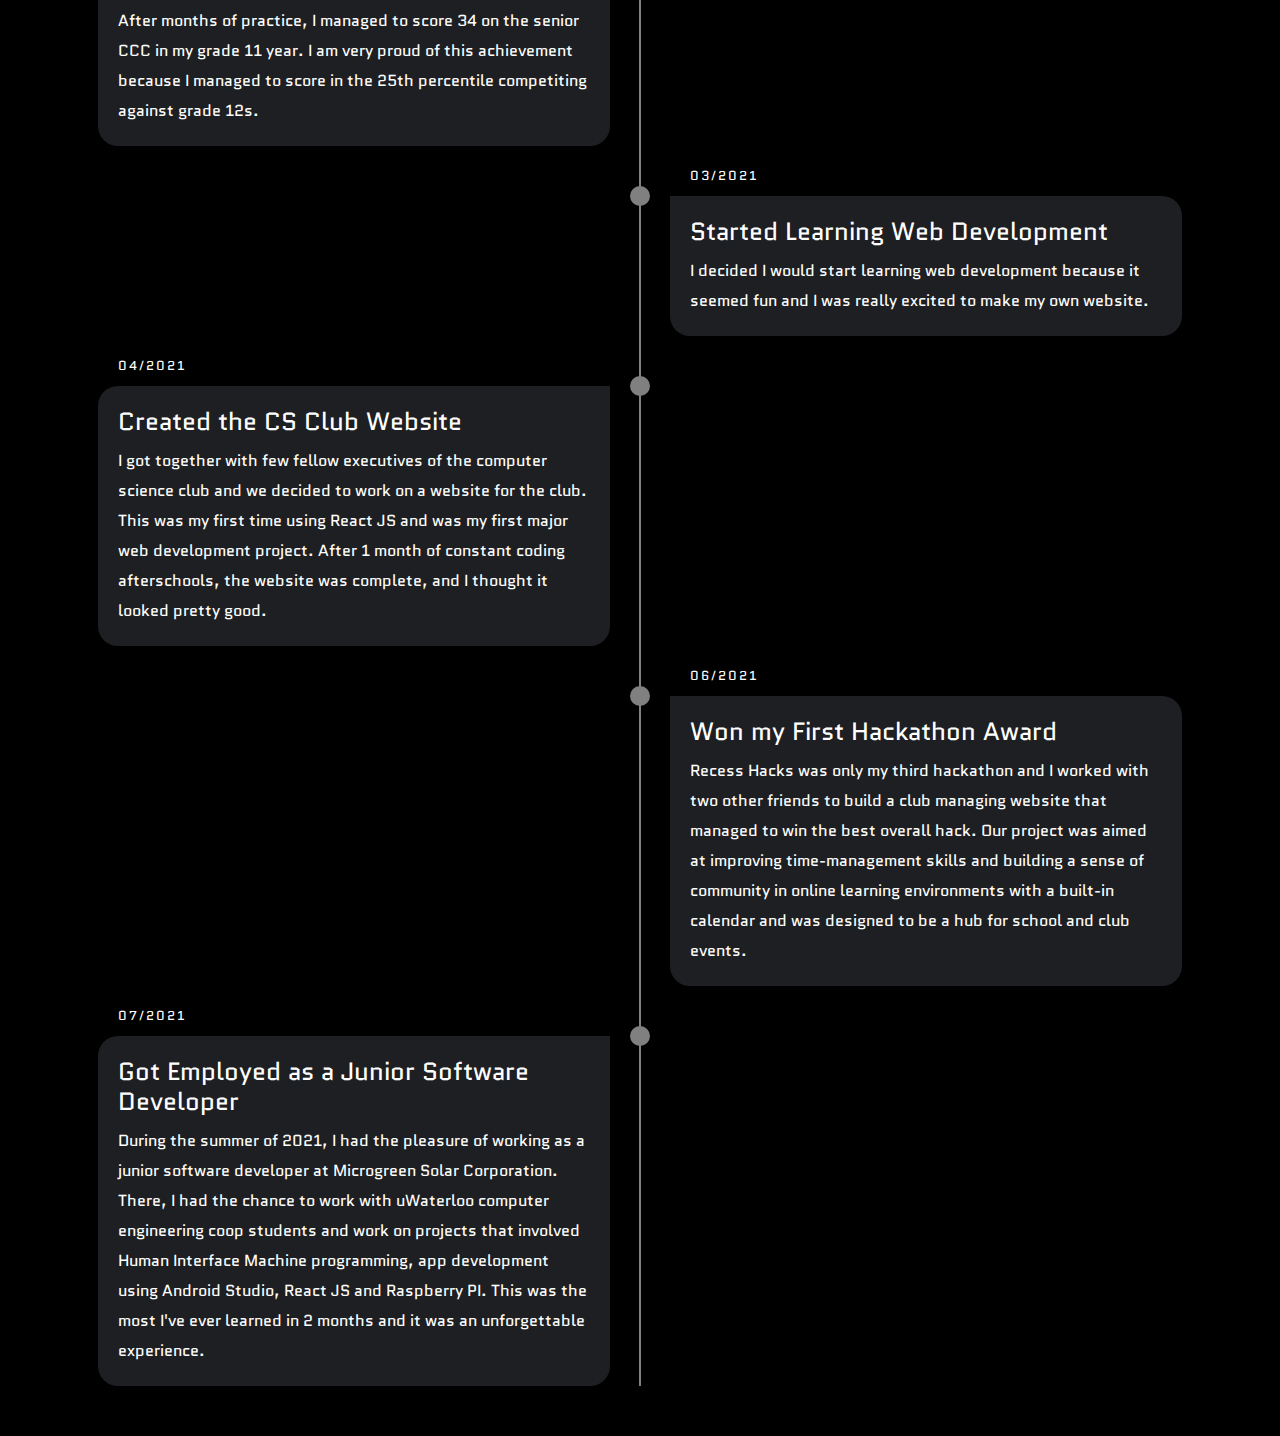
==== commit e7a68fe2: "Fixed some navbar bugs" ====
--- a/about-me.html
+++ b/about-me.html
@@ -1,7 +1,7 @@
 <!DOCTYPE html>
 <html>
   <head>
-    <title>Projects</title>
+    <title>About Me</title>
     <link rel='stylesheet' type='text/css' href='about-me.css'>
   </head>
 
@@ -9,11 +9,17 @@
   <nav id='navbar'>
     <a class='logo' href='home.html'>Ri Hong</a>
     
-    <ul class='nav-links'>
+    <ul class='nav-links' id='nav'>
       <li><a id='nav-a' href='projects.html'>Projects</a></li>
       <li><a id='nav-a' href='about-me.html'>About Me</a></li>
       <li><a id='nav-a' href='achievements.html'>Achievements</a></li>
+      <li><a id='nav-a' href='experience.html'>Experience</a></li>
     </ul>
+    <div class="burger">
+      <div class="line1"></div>
+      <div class="line2"></div>
+      <div class="line3 "></div>
+    </div>
   </nav>
 
   <body>
@@ -36,7 +42,7 @@
             </p>
           </div>
           <div class='right-portion'>
-            <img src='images/bird.jpg' alt='bird.jpg' width='90%'>
+            <img src='images/bird.jpg' alt='bird.jpg' width='100%'>
           </div>
         </div>
       </div>
--- a/about-me.css
+++ b/about-me.css
@@ -13,13 +13,16 @@
 
 nav {
   position: fixed;
-  display: flex;
   width: 100%;
-  background: #000;
-  z-index: 20;
+  padding: 0 10%;
+  margin: 0;
+  background-color: #000;
+  display: flex;
+  justify-content: space-between;
   align-items: center;
-  animation: drop-in 1s ease forwards 2.5s;
-  top: -10%;
+  min-height: 6vh;
+  z-index: 100;
+  animation: drop-in 0s ease forwards 0s; /*  animation: drop-in 1s ease forwards 2.5s; */
 }
 
 @keyframes drop-in {
@@ -32,50 +35,133 @@
 }
 
 .logo {
+  font-size: 30px;
+  letter-spacing: 2px;
   color: #fff;
-  font-size: 30px;
-  padding: 0 20px;
-  white-space: nowrap;
   text-decoration: none;
+  flex-basis: 220px;
 }
 
 .nav-links {
   display: flex;
   justify-content: space-around;
-  height: 3vh;
-  width: 500px;
-  margin: 0 auto;
-  padding: 0;
-  left: 0;
-  right: 0;
-}
-
-li, #nav-a {
+  width: 40%;
+  list-style: none;
+  flex-basis: 800px;
+}
+
+#nav-a {
+  color: #00ffff;
+  text-decoration: none;
   font-size: 20px;
-  display: inline-block;
-  text-decoration: none;
-  color: #00ffff;
-  transition: color 0.5s ease;
 }
 
 #nav-a:hover {
   color: #fff;
 }
 
+.burger{
+  display: none;
+}
+
+.burger div{
+  width: 25px;
+  height: 3px;
+  background-color: #fff;
+  margin: 5px;
+  transition: all 0.3s ease-in;
+}
+
+@media screen and (max-width:760px){
+  nav {
+    justify-content: space-between;
+  }
+
+  body{
+    overflow-x: hidden;
+  }
+
+  .nav-links{
+    position: absolute;
+    right: 0px;
+    height: 94vh;
+    top: 6vh;
+    background-color: #000;
+    display: flex;
+    flex-direction: column;
+    align-items: center;
+    width: 100%;
+    transform: translateX(100%);
+    /* transition: transform 0.5s ease-in; */
+  }
+  .nav-links li {
+    opacity: 0;
+  }
+  .burger{
+    display: block;
+    cursor: pointer;
+  }
+}
+
+.nav-active{
+  transform: translateX(0%);
+}
+
+@keyframes navLinkFade{
+  from{
+    opacity: 0;
+    transform: translateX(50px);
+  }
+  to{
+    opacity: 1;
+    transform: translateX(0px);
+  }
+}
+
+@keyframes navLinkFadeOut{
+  from{
+    /* opacity: 1; */
+    transform: translateX(0px);
+  }
+  to{
+    /* opacity: 0; */
+    transform: translateX(50px);
+  }
+}
+
+.toggle .line1{
+  transform: rotate(-45deg) translate(-5px, 6px);
+}
+
+.toggle .line2{
+  opacity: 0;
+}
+
+.toggle .line3{
+  transform: rotate(45deg) translate(-5px, -6px);
+}
+
 .top-section {
   width: 100%;
-  height: 100vh;
+  height: 94vh;
+  margin-top: 6vh;
   background: #000;
   display: flex;
   justify-content: center;
   align-items: center;
 }
 
+@media screen and (max-width:760px){
+  .top-section {
+    height: auto;
+  }
+}
+
 #about-me-heading {
-  height: 70px;
+  height: 80px;
   stroke-linecap: round;
   margin: 10% 0 5% 0;
-  max-width: 80%;
+  max-width: 60%;
   align-items: left;
 }
 
@@ -170,8 +256,8 @@
   line-height: 40px;
   font-size: 25px;
   color: #fff;
-  opacity: 0;
   width: 100%;
+  transform: translateX(-150%);
   animation: fade-in 1.75s ease forwards 2.5s;
 }
 
@@ -183,6 +269,7 @@
   100% {
     opacity: 1;
     transform: translateX(0);
+    transform: translateZ(-1px);
   }
 }
 
